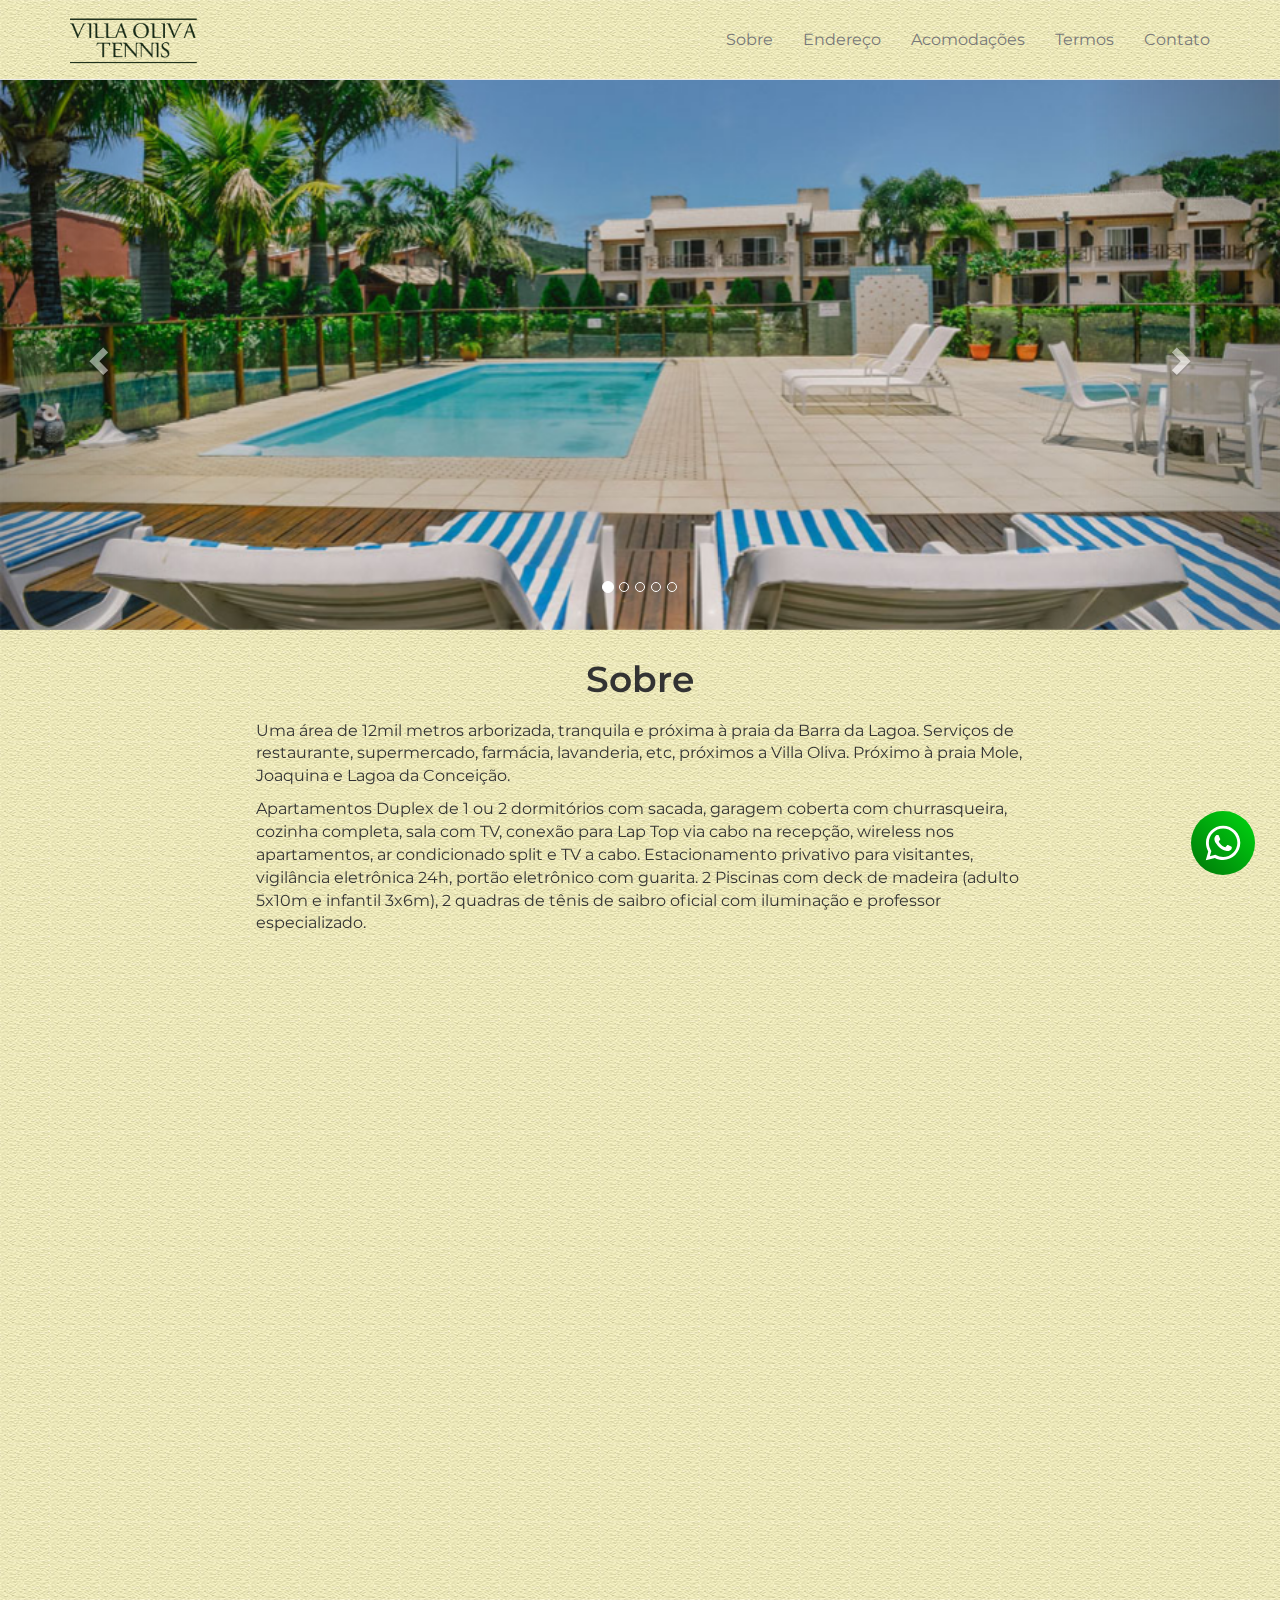
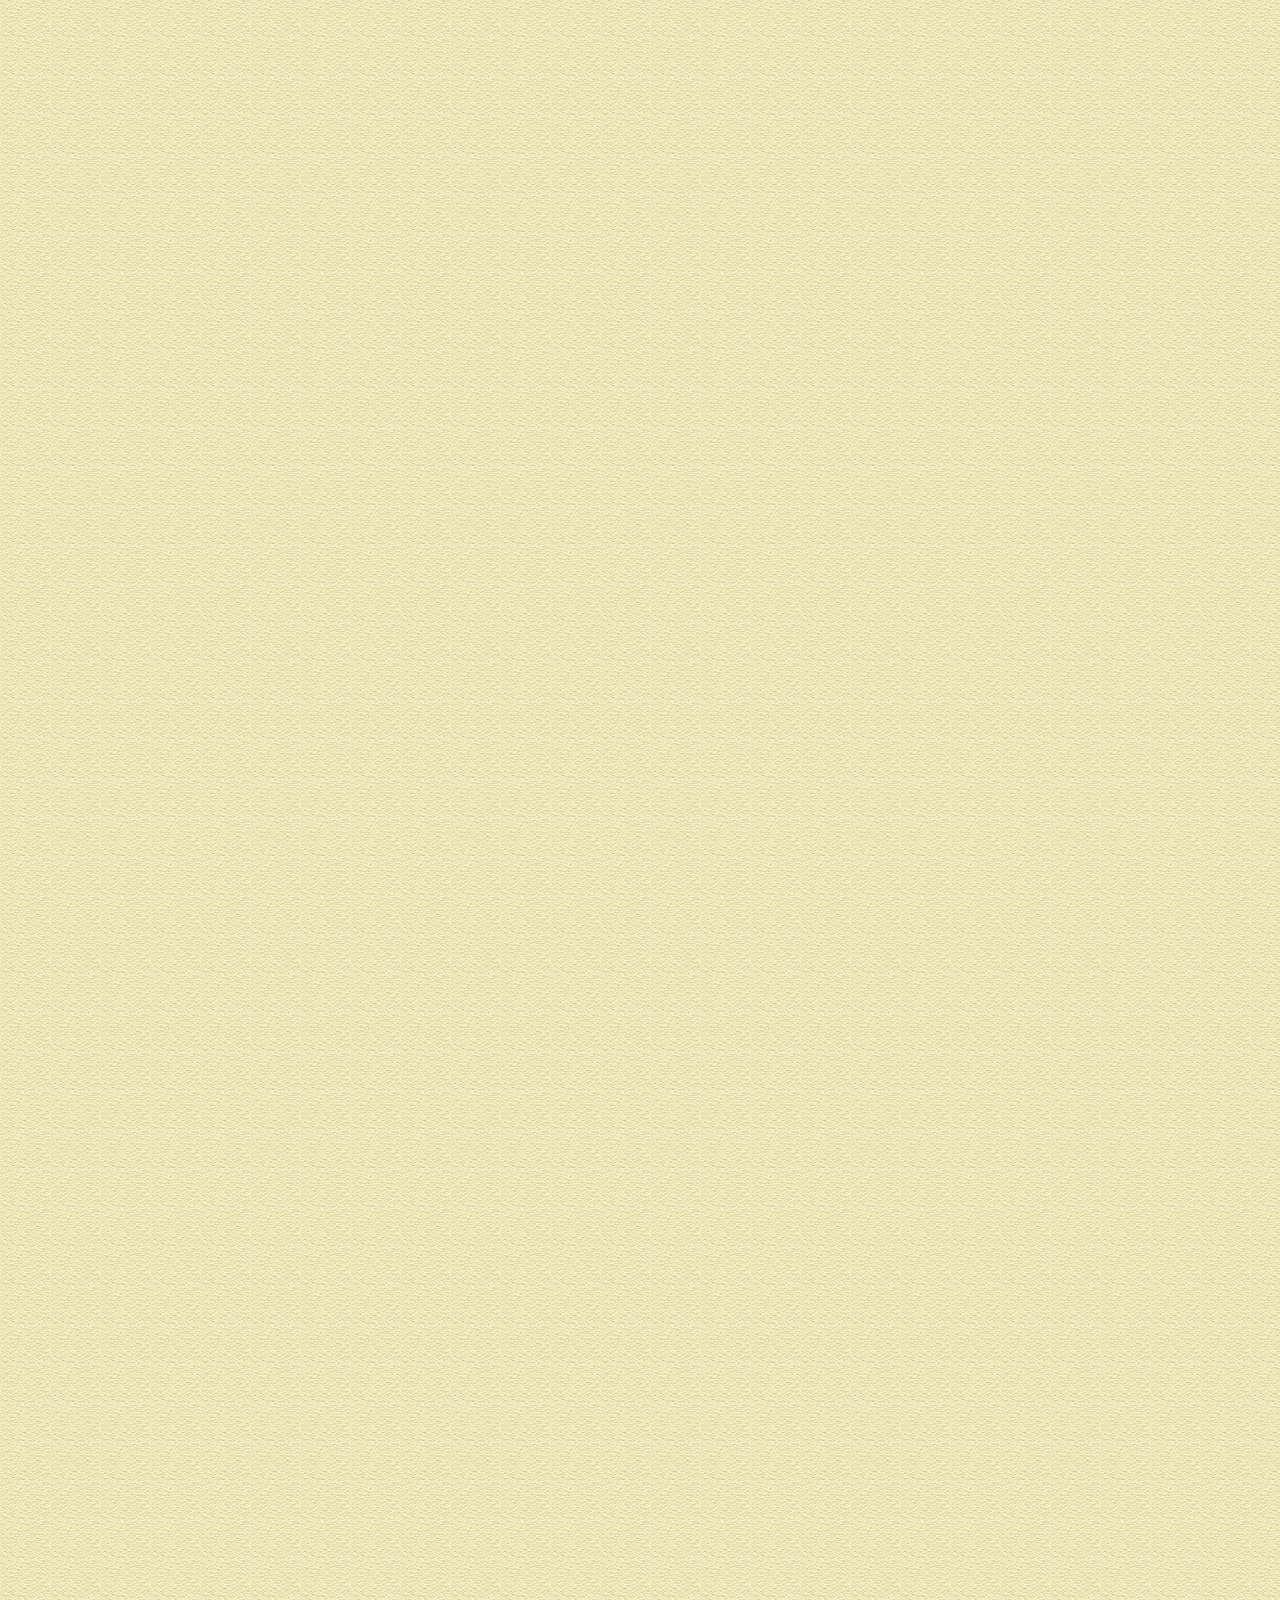
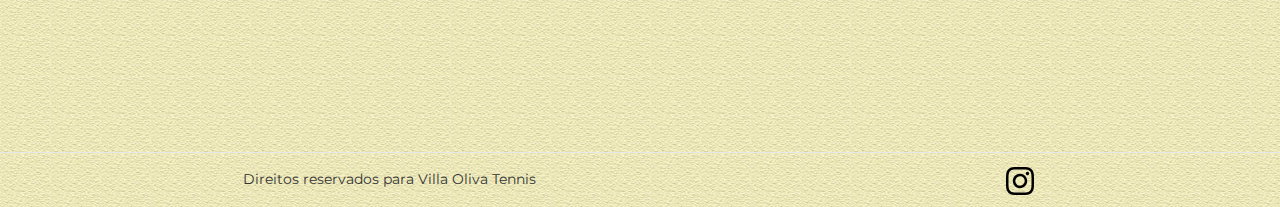
==== index.html @ 0f076c39 "primeiro commit" ====
<html>
    <head>
        <meta charset="UTF-8">
        <meta name="viewport" content="width=device-width, initial-scale=1">
        <link rel="stylesheet" href="resources/lib/bootstrap-3.3.7-dist/css/bootstrap.min.css">
        <link rel="stylesheet" href="resources/css/style.css">
        <link rel="stylesheet" href="resources/lib/material-icons/icon.css">
        <link rel="stylesheet" href="resources/lib/aos-master/dist/aos.css">
        <script src="resources/js/jquery-3.2.1.slim.min.js"></script>
        <script src="resources/lib/bootstrap-3.3.7-dist/js/bootstrap.min.js"></script>
        <link href="resources/font/montserrat-font/montserrat-normal.css" rel="stylesheet">
        <link href="resources/font/montserrat-font/montserrat-600.css" rel="stylesheet">
        <title>Villa Oliva Tennis | Home</title>
    </head>
    <body>
        <nav class="navbar navbar-default navbar-fixed-top">
            <div class="container">
                <a href="#" class="navbar-brand">
                    <img src="resources/images/villalogo.png" style="width: 128px;">
                </a>
                <div class="navbar-header">
                    <button type="button" class="navbar-toggle" data-toggle="collapse" data-target="#links-menu">
                        <i class="material-icons">menu</i>
                    </button>
                </div>
                <nav id="links-menu" class="collapse navbar-collapse">
                    <ul class="nav navbar-nav navbar-right">
                        <li><a href="#sobre">Sobre</a></li>
                        <li><a href="#endereco">Endereço</a></li>
                        <li><a href="#acomodacoes">Acomodações</a></li>
                        <li><a href="#termos">Termos</a></li>
                        <li><a href="#contato">Contato</a></li>
                    </ul>
                </nav>
            </div>
        </nav>
		<script src="resources/js/closeonclick.js"></script>
        <div class="overlay">
          <a href="https://wa.me/554899823916?text=Oi%20tudo%20bem?%20Eu%20vim%20do%20site,%20e,%20queria%20saber%20mais%20sobre%20o%20resort!" target="_blank"><img src="resources/images/whatsapp_icon.svg"></a>
        </div>
        <div id="carousel-example-generic" class="carousel slide" data-ride="carousel" style="display: flex; justify-content: center;">
            <ol class="carousel-indicators">
              <li data-target="#carousel-example-generic" data-slide-to="0" class="active"></li>
              <li data-target="#carousel-example-generic" data-slide-to="1"></li>
              <li data-target="#carousel-example-generic" data-slide-to="2"></li>
              <li data-target="#carousel-example-generic" data-slide-to="3"></li>
              <li data-target="#carousel-example-generic" data-slide-to="4"></li>
            </ol>
            <div class="carousel-inner" role="listbox">
              <div class="item active">
                <img class="carousel-content-fit" src="resources/images/index1.jpg" alt="Primeira imagem">
              </div>
              <div class="item">
                <img class="carousel-content-fit" src="resources/images/index2.jpg" alt="Segunda imagem">
              </div>
              <div class="item">
                <img class="carousel-content-fit" src="resources/images/index3.jpg" alt="Terceira imagem">
              </div>
              <div class="item">
                <img class="carousel-content-fit" src="resources/images/index4.jpg" alt="Quarta imagem">
              </div>
              <div class="item">
                <img class="carousel-content-fit" src="resources/images/index5.jpg" alt="Quinta imagem">
              </div>
            </div>
            <a class="left carousel-control" href="#carousel-example-generic" role="button" data-slide="prev">
              <span class="glyphicon glyphicon-chevron-left" aria-hidden="true"></span>
              <span class="sr-only">Previous</span>
            </a>
            <a class="right carousel-control" href="#carousel-example-generic" role="button" data-slide="next">
              <span class="glyphicon glyphicon-chevron-right" aria-hidden="true"></span>
              <span class="sr-only">Next</span>
            </a>
          </div>
          <div data-aos="fade-down" style="margin-top: 3rem;">
            <section id="sobre">
              <span class="h1 bold center">Sobre</span>
              <div class="blankspace2"></div>
              <p class="p">Uma área de 12mil metros arborizada, tranquila e próxima à praia da Barra da Lagoa.
                Serviços de restaurante, supermercado, farmácia, lavanderia, etc, próximos a Villa Oliva.
                Próximo à praia Mole, Joaquina e Lagoa da Conceição.</p>
              <p class="p">Apartamentos Duplex de 1 ou 2 dormitórios com sacada, garagem coberta com churrasqueira, cozinha completa, sala com TV, conexão para Lap Top via cabo na recepção, wireless nos apartamentos, ar condicionado split e TV a cabo. Estacionamento privativo para visitantes, vigilância eletrônica 24h, portão eletrônico com guarita. 2 Piscinas com deck de madeira (adulto 5x10m e infantil 3x6m), 2 quadras de tênis de saibro oficial com iluminação e professor especializado.</p>
            </section>
          </div>
          <div class="divider"></div>
          <div data-aos="fade-down" id="endereco">
            <section>
              <span class="h1 bold center" style="margin-bottom: 3rem;">Endereço</span>
            </section>
            <div class="center">
              <section class="localizacao">
                <iframe src="https://www.google.com/maps/embed?pb=!1m14!1m8!1m3!1d14145.468674125254!2d-48.43052617275139!3d-27.58214409488047!3m2!1i1024!2i768!4f13.1!3m3!1m2!1s0x0%3A0xeab816c123b5574f!2sVilla%20Oliva%20Tennis!5e0!3m2!1spt-BR!2sus!4v1607187361607!5m2!1spt-BR!2sus" frameborder="0" style="border:0;" allowfullscreen="" aria-hidden="false" tabindex="0"></iframe>
              </section>
              <div class="blankspace"></div>
              <section class="localizacao2">
                <p class="p2 center2">Rod. João Gualberto Soares, 17184 - Barra da Lagoa, Florianópolis - SC, 88061-500</p>
              </section>
            </div>
          </div>
          <div class="divider"></div>
          <div data-aos="fade-down" id="acomodacoes">
            <span class="h1 bold center">Acomodações</span>
              <div class="acomodacoes">
                <a href="acomodacoes/standart-1/">
                  <table class="table">
                    <tbody>
                      <tr>
                        <td><img width="250px" src="resources/images/standart1-1.jpg"></td>
                      </tr>
                      <tr>
                        <td><span class="h4 center">Standart 1</td>
                      </tr>
                    </tbody>
                  </table>
                </a>
                <a href="acomodacoes/standart-2/">
                  <table class="table">
                    <tbody>
                      <tr>
                        <td><img width="250px" src="resources/images/standart2-1.jpg"></td>
                      </tr>
                      <tr>
                        <td><span class="h4 center">Standart 2</td>
                      </tr>
                    </tbody>
                  </table>
                </a>
              <div class="acomodacoes">
                <a href="acomodacoes/standart-premium/">
                 <table class="table">
                    <tbody>
                      <tr>
                        <td><img width="250px" src="resources/images/standartpremium-1.jpg"></td>
                      </tr>
                      <tr>
                        <td><span class="h4 center">Standart Premium</td>
                      </tr>
                    </tbody>
                  </table>
                </a>
                <a href="acomodacoes/luxo/">
                  <table class="table">
                    <tbody>
                      <tr>
                        <td><img width="250px" src="resources/images/luxo-1.jpg"></td>
                      </tr>
                      <tr>
                        <td><span class="h4 center">Apartamento Luxo</td>
                      </tr>
                    </tbody>
                  </table>
                </a>
              </div>
              </div>
          </div>
          <div class="divider"></div>
          <div data-aos="fade-down" id="termos">
            <span class="h1 bold center">Termos</span>
          </div>
          <div class="blankspace2"></div>
          <span data-aos="fade-down" class="h4 bold subtitle">Regras e Informações:</span>
          <ul data-aos="fade-down" class="ul">
            <li>Não é permitido animais de estimação.</li>
            <li>Não oferecemos refeições.</li>
            <li>Todas as tomadas do estabelecimento são de 220V.</li>
            <li>Será cobrado uma taxa de R$120 para utilizar o serviço de camareira, caso seja solicitado.</li>
            <li>Reserva sinal de 50% saldo na ocupação.</li>
            <li>Check-in a partir das 16:00hs e check-out até as 11:00hs.</li>
            <li>Para crianças de até 7 anos concedemos meia tarifa de pessoa extra.</li>
            <li>Crianças acima de 7 anos pagam tarifa integral.</li>
            <li>Late check out será cobrado R$20,00 por hora extra até 17:00hs, após esse horário será cobrada uma diária a mais, mediante solicitação para análise.</li>
          </ul>
          <div class="blankspace2"></div>
          <span data-aos="fade-down" class="h4 bold subtitle">Política de Cancelamento:</span>
            <p data-aos="fade-down" class="ul">Conforme solicitação de depósito de 50% das diárias para confirmação de reserva, é feito o cálculo de devolução baseado neste valor. Em caso de cancelamento, o valor depositado na confirmação da reserva não será devolvido em dinheiro, mas sim em crédito para hospedagem.</p>
          <div class="blankspace2"></div>
          <span data-aos="fade-down" class="h4 bold subtitle">Cancelamento de média e baixa temporada (março à novembro, exceto feriados):</span>
            <p data-aos="fade-down" class="ul">Até 05 (cinco) dias prévios da data de hospedagem, o hóspede terá o crédito (hospedagem) no valor integral antecipado, desde que escolha uma nova data no ato do cancelamento. Menos de 05 (cinco) dias prévios da data de hospedagem, o cliente terá direito a 50% do crédito (hospedagem), menos de 02 (dois) dias prévios o cliente não terá direito a crédito de hospedagem. Todos crédito pendente deverá ser utilizado em até 6 meses (180 dias) contados da data do cancelamento.</p>
          <div class="blankspace2"></div>
          <span data-aos="fade-down" class="h4 bold subtitle">Cancelamento de pacotes de Réveillon e Carnaval:</span>
            <p data-aos="fade-down" class="ul">Até 25 (vinte e cinco) dias prévios da data de hospedagem, o hóspede terá o crédito (hospedagem) no valor integral antecipado, desde que escolha uma nova data no ato do cancelamento. Menos de 25 (vinte e cinco) dias até 15 (quinze) dias prévios da data de hospedagem, o cliente terá direito a 50% do crédito (hospedagem), menos de 15 (quinze) dias prévios o cliente não terá direito a crédito de hospedagem. Todos crédito pendente deverá ser utilizado em até 6 meses (180 dias) contados da data do cancelamento.</p>
          <div class="blankspace2"></div>
          <span data-aos="fade-down" class="h4 bold subtitle">Desistência na pousada:</span>
            <p data-aos="fade-down" class="ul">Havendo desistência parcial dos dias contratados e estando o cliente dentro da pousada, não será devolvida qualquer diferença do valor previamente pago, seja em dinheiro ou crédito para hospedagem. Se houver saldo pendente do pacote contratado, o cliente deverá quitá-lo na pousada, independente da data de sua saída.</p>
          <div class="blankspace2"></div>
          <span data-aos="fade-down" class="h4 bold subtitle">No-Show:</span>
            <p data-aos="fade-down" class="ul">O não comparecimento do hóspede sem aviso prévio implicará no cancelamento da reserva, a unidade será liberada, não havendo qualquer tipo de devolução.</p> 
          <div class="divider"></div>
          <div data-aos="fade-down" id="contato">
            <section>
              <span class="h1 bold center" style="margin-bottom: 3rem;">Contato</span>
            </section>
            <section class="center">
              <div class="contato">
                <div class="center blankspace">
                  <input name="link" class="form-control input-lg" type="text" placeholder="Seu email:">
                </div>
                <div class="center blankspace">
                  <input name="link" class="form-control input-lg" type="text" placeholder="Seu nome:">
                </div>
                <div class="center blankspace">
                  <textarea class="form-control input-lg" rows="4" placeholder="Mensagem:"></textarea>
                </div>
                <div class="margin-bottom"></div>
                <div class="center blankspace">
                  <button class="btn btn-success btn-lg">Enviar</button>
                </div>
                <div class="margin-bottom"></div>
                <div class="center blankspace">
                  <div>
                    <span class="subtitle">Contato:&nbsp;
                  </div>
                  <div>
                    <a class="subtitle" href="mailto:contatos@villaolivatennis.com">contatos@villaolivatennis.com</a></span>
                  </div>
                </div>
                <div class="margin-bottom"></div>
                <div class="center blankspace">
                  <div>
                    <span class="subtitle">Reservas:&nbsp;
                  </div>
                  <div>
                    <a class="subtitle" href="mailto:reservas@villaolivatennis.com">reservas@villaolivatennis.com</a></span>
                    <div class="blankspace2"></div>
                </div>
              </div>
            </section>
          </div>
          <script src="resources/lib/aos-master/dist/aos.js"></script>
          <script type="text/javascript">
            AOS.init();
          </script>
          <div class="footer margin-footer">
			      <div>
				      <span class="h5">Direitos reservados para Villa Oliva Tennis</span>
		      	</div>
			      <div class="socialmedia">
				      <a href="https://www.instagram.com/villaolivatennis/" target="_blank"><img src="resources/images/instagram.svg" height="32px"></a>
			      </div>
		      </div>
    </body>
</html>
---- resources/css/style.css ----
html {
  scroll-behavior: smooth;
}
body{
    background-image: url(../../resources/images/back.jpg);
    font-family: Montserrat;
	padding-top: 80px;
}
iframe{
    width: 350px;
    height: 350px;
}
.navbar{
    background-image: url(../../resources/images/back.jpg);
}
.divider{
    margin-top: 3rem;
    margin-bottom: 3rem;
}
.margin-bottom{
    margin-bottom: 1rem;
}
.margin-top{
    margin-top: 1rem;
}
.blankspace{
    margin: 1rem;
}
.blankspace2{
    margin: 2rem;
}
.p{
    text-align: left;
    font-size: medium;
    margin-left: 20%;
    margin-right: 20%;
}
.p2{
    text-align: center;
    font-size: medium;
}
.ul{
    text-align: left;
    font-size: medium;
    margin-left: 20%;
    margin-right: 20%;
}
.subtitle{
    display: flex;
    justify-content: center;
    text-align: center;
    font-size: medium;
    margin-left: 20%;
    margin-right: 20%;
}
.bold{
    font-weight: 600;
}
.carousel-content-fit{
    width: 100%;
    height: 550px; 
    object-fit: cover; 
    object-position: center;
}
.carousel-content-fit2{
    width: 430px;
    height: 510px; 
    object-fit: cover; 
    object-position: center;
    
}
.center{
    display: flex;
    justify-content: center;
}
.center2{
    position: relative;
    top: 40%;
}
.localizacao{
    width: 350px;
    height: 350px;
}
.localizacao2{
    width: 350px;
    height: 350px;
}
.acomodacoes{
    display: flex;
	justify-content: center;
	flex-wrap: wrap;
}
.table{
    margin: 10px;
	background-color: #fafafa;
	box-shadow: 0px 0px 10px rgba(0, 0, 0, 0.1);
    width: auto;
    transition: 300ms;
}
.table:hover{
	box-shadow: 0px 0px 10px rgba(0, 0, 0, 0.3);
    cursor: pointer;
    transition: 300ms;
}
.contato{
    width: 50%;
}
.footer{
	display: flex;
    justify-content: space-around;
    border-top: 1px solid #E7E7E7;
	align-items: center;
	padding: 1rem;
}
.footer a{
	color: black;
	font-size: 24px;
	padding: 0.30rem;
}
.overlay{
    z-index: 2;
    position: fixed; 
    bottom: 25px; 
    right: 25px;
}
.overlay img{
    height: 64px;
}
.margin-footer{
    margin-bottom: 0px;
}
@media only screen and (max-width: 991px){
    .carousel-content-fit{
        width: 100%;
        height: 480px; 
        object-fit: cover; 
        object-position: center;
    }
    .p{
        text-align: left;
        font-size: medium;
        margin-left: 15%;
        margin-right: 15%;
    }
    .p2{
        text-align: center;
        font-size: medium;
    }
    .ul{
        text-align: left;
        font-size: medium;
        margin-left: 15%;
        margin-right: 15%;
    }
    .subtitle{
        display: flex;
        justify-content: center;
        text-align: center;
        font-size: medium;
        margin-left: 15%;
        margin-right: 15%;
    }
    .contato{
        width: 60%;
    }
}
@media only screen and (max-width: 767px){
    .carousel-content-fit{
        width: 100%;
        height: 400px; 
        object-fit: cover; 
        object-position: center;
    }
    .p{
        text-align: left;
        font-size: medium;
        margin-left: 10%;
        margin-right: 10%;
    }
    .p2{
        text-align: center;
        font-size: medium;
    }
    .ul{
        text-align: left;
        font-size: medium;
        margin-left: 10%;
        margin-right: 10%;
    }
    .subtitle{
        display: flex;
        justify-content: center;
        text-align: center;
        font-size: medium;
        margin-left: 10%;
        margin-right: 10%;
    }
    .center{
        display: flex;
        justify-content: center;
        flex-wrap: wrap;
    }
    .contato{
        width: 70%;
    }
    .margin-footer{
        margin-bottom: 100px;
    }
    .carousel-content-fit2{
        width: 430px;
        height: 470px; 
        object-fit: cover; 
        object-position: center;
        
    }
}
@media only screen and (max-width: 736px){
    .center2{
        position: relative;
        top: 16px;
    }
    .localizacao2{
        width: 350px;
        height: auto;
    }
}
@media only screen and (max-width: 716px){
    .center2{
        position: relative;
        top: 16px;
    }
    .localizacao2{
        width: 350px;
        height: auto;
    }
    .blankspace{
        margin: 0;
    }
    .contato{
        width: 75%;
    }
}
@media only screen and (max-width: 414px){
    .ul{
        text-align: left;
        font-size: medium;
        margin-left: 5%;
        margin-right: 5%;
    }
    .contato{
        width: 80%;
    }
    .carousel-content-fit2{
        width: 430px;
        height: 500px; 
        object-fit: cover; 
        object-position: center;
        
    }
}
@media only screen and (max-width: 420px){
    .carousel-content-fit2{
        width: 390px;
        height: 360px; 
        object-fit: cover; 
        object-position: center;
        
    }
}
@media only screen and (max-width: 290px){
    iframe{
        width: 290px;
        height: 290px;
    }
    .localizacao{
        width: 290px;
        height: auto;
    }
}
---- resources/lib/material-icons/icon.css ----
/* fallback */
@font-face {
  font-family: 'Material Icons';
  font-style: normal;
  font-weight: 400;
  src: url(material-icons.woff2) format('woff2');
}

.material-icons {
  font-family: 'Material Icons';
  font-weight: normal;
  font-style: normal;
  font-size: 24px;
  line-height: 1;
  letter-spacing: normal;
  text-transform: none;
  display: inline-block;
  white-space: nowrap;
  word-wrap: normal;
  direction: ltr;
  -webkit-font-feature-settings: 'liga';
  -webkit-font-smoothing: antialiased;
}
---- resources/font/montserrat-font/montserrat-normal.css ----
/* cyrillic-ext */
@font-face {
  font-family: 'Montserrat';
  font-style: normal;
  font-weight: 400;
  src: url(JTUSjIg1_i6t8kCHKm459WRhyyTh89ZNpQ.woff2) format('woff2');
  unicode-range: U+0460-052F, U+1C80-1C88, U+20B4, U+2DE0-2DFF, U+A640-A69F, U+FE2E-FE2F;
}
/* cyrillic */
@font-face {
  font-family: 'Montserrat';
  font-style: normal;
  font-weight: 400;
  src: url(JTUSjIg1_i6t8kCHKm459W1hyyTh89ZNpQ.woff2) format('woff2');
  unicode-range: U+0400-045F, U+0490-0491, U+04B0-04B1, U+2116;
}
/* vietnamese */
@font-face {
  font-family: 'Montserrat';
  font-style: normal;
  font-weight: 400;
  src: url(JTUSjIg1_i6t8kCHKm459WZhyyTh89ZNpQ.woff2) format('woff2');
  unicode-range: U+0102-0103, U+0110-0111, U+0128-0129, U+0168-0169, U+01A0-01A1, U+01AF-01B0, U+1EA0-1EF9, U+20AB;
}
/* latin-ext */
@font-face {
  font-family: 'Montserrat';
  font-style: normal;
  font-weight: 400;
  src: url(JTUSjIg1_i6t8kCHKm459WdhyyTh89ZNpQ.woff2) format('woff2');
  unicode-range: U+0100-024F, U+0259, U+1E00-1EFF, U+2020, U+20A0-20AB, U+20AD-20CF, U+2113, U+2C60-2C7F, U+A720-A7FF;
}
/* latin */
@font-face {
  font-family: 'Montserrat';
  font-style: normal;
  font-weight: 400;
  src: url(JTUSjIg1_i6t8kCHKm459WlhyyTh89Y.woff2) format('woff2');
  unicode-range: U+0000-00FF, U+0131, U+0152-0153, U+02BB-02BC, U+02C6, U+02DA, U+02DC, U+2000-206F, U+2074, U+20AC, U+2122, U+2191, U+2193, U+2212, U+2215, U+FEFF, U+FFFD;
}
---- resources/font/montserrat-font/montserrat-600.css ----
/* cyrillic-ext */
@font-face {
  font-family: 'Montserrat';
  font-style: normal;
  font-weight: 600;
  font-display: swap;
  src: url(JTURjIg1_i6t8kCHKm45_bZF3gTD_vx3rCubqg.woff2) format('woff2');
  unicode-range: U+0460-052F, U+1C80-1C88, U+20B4, U+2DE0-2DFF, U+A640-A69F, U+FE2E-FE2F;
}
/* cyrillic */
@font-face {
  font-family: 'Montserrat';
  font-style: normal;
  font-weight: 600;
  font-display: swap;
  src: url(JTURjIg1_i6t8kCHKm45_bZF3g3D_vx3rCubqg.woff2) format('woff2');
  unicode-range: U+0400-045F, U+0490-0491, U+04B0-04B1, U+2116;
}
/* vietnamese */
@font-face {
  font-family: 'Montserrat';
  font-style: normal;
  font-weight: 600;
  font-display: swap;
  src: url(JTURjIg1_i6t8kCHKm45_bZF3gbD_vx3rCubqg.woff2) format('woff2');
  unicode-range: U+0102-0103, U+0110-0111, U+0128-0129, U+0168-0169, U+01A0-01A1, U+01AF-01B0, U+1EA0-1EF9, U+20AB;
}
/* latin-ext */
@font-face {
  font-family: 'Montserrat';
  font-style: normal;
  font-weight: 600;
  font-display: swap;
  src: url(JTURjIg1_i6t8kCHKm45_bZF3gfD_vx3rCubqg.woff2) format('woff2');
  unicode-range: U+0100-024F, U+0259, U+1E00-1EFF, U+2020, U+20A0-20AB, U+20AD-20CF, U+2113, U+2C60-2C7F, U+A720-A7FF;
}
/* latin */
@font-face {
  font-family: 'Montserrat';
  font-style: normal;
  font-weight: 600;
  font-display: swap;
  src: url(JTURjIg1_i6t8kCHKm45_bZF3gnD_vx3rCs.woff2) format('woff2');
  unicode-range: U+0000-00FF, U+0131, U+0152-0153, U+02BB-02BC, U+02C6, U+02DA, U+02DC, U+2000-206F, U+2074, U+20AC, U+2122, U+2191, U+2193, U+2212, U+2215, U+FEFF, U+FFFD;
}
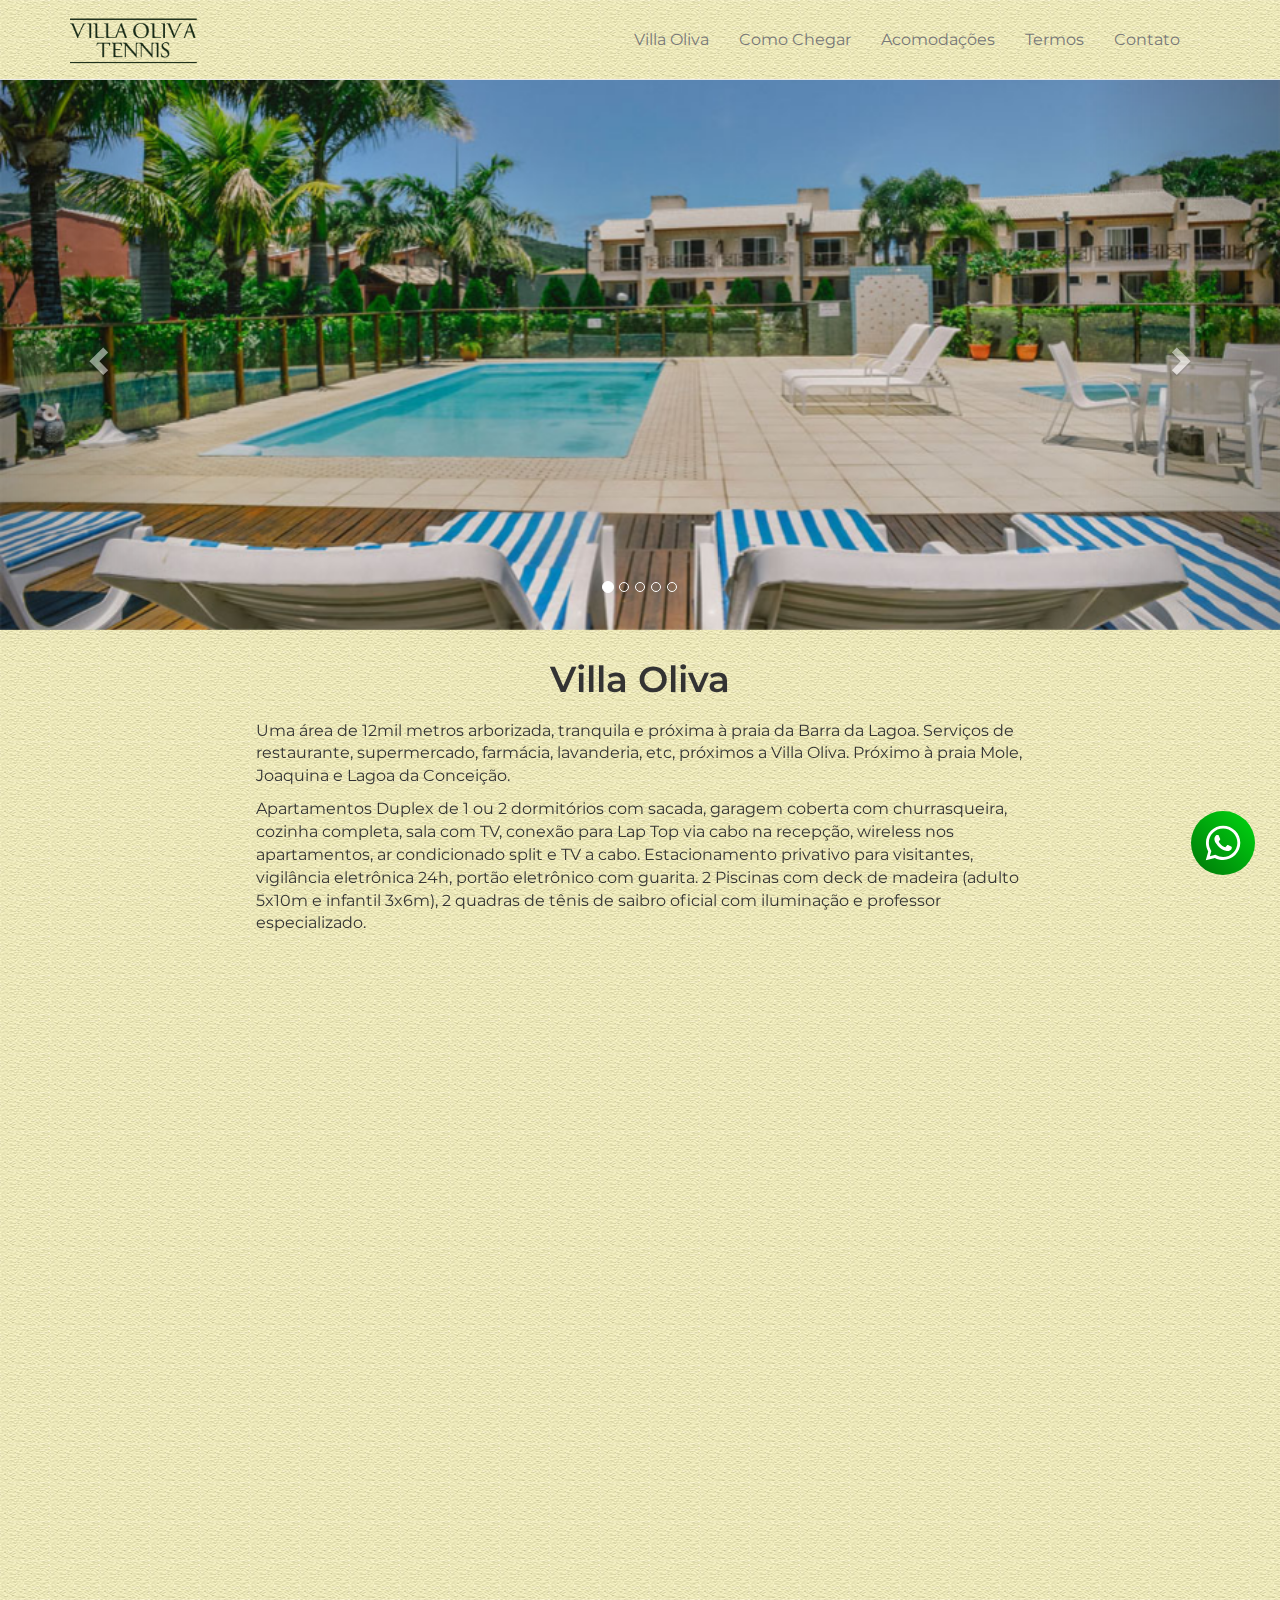
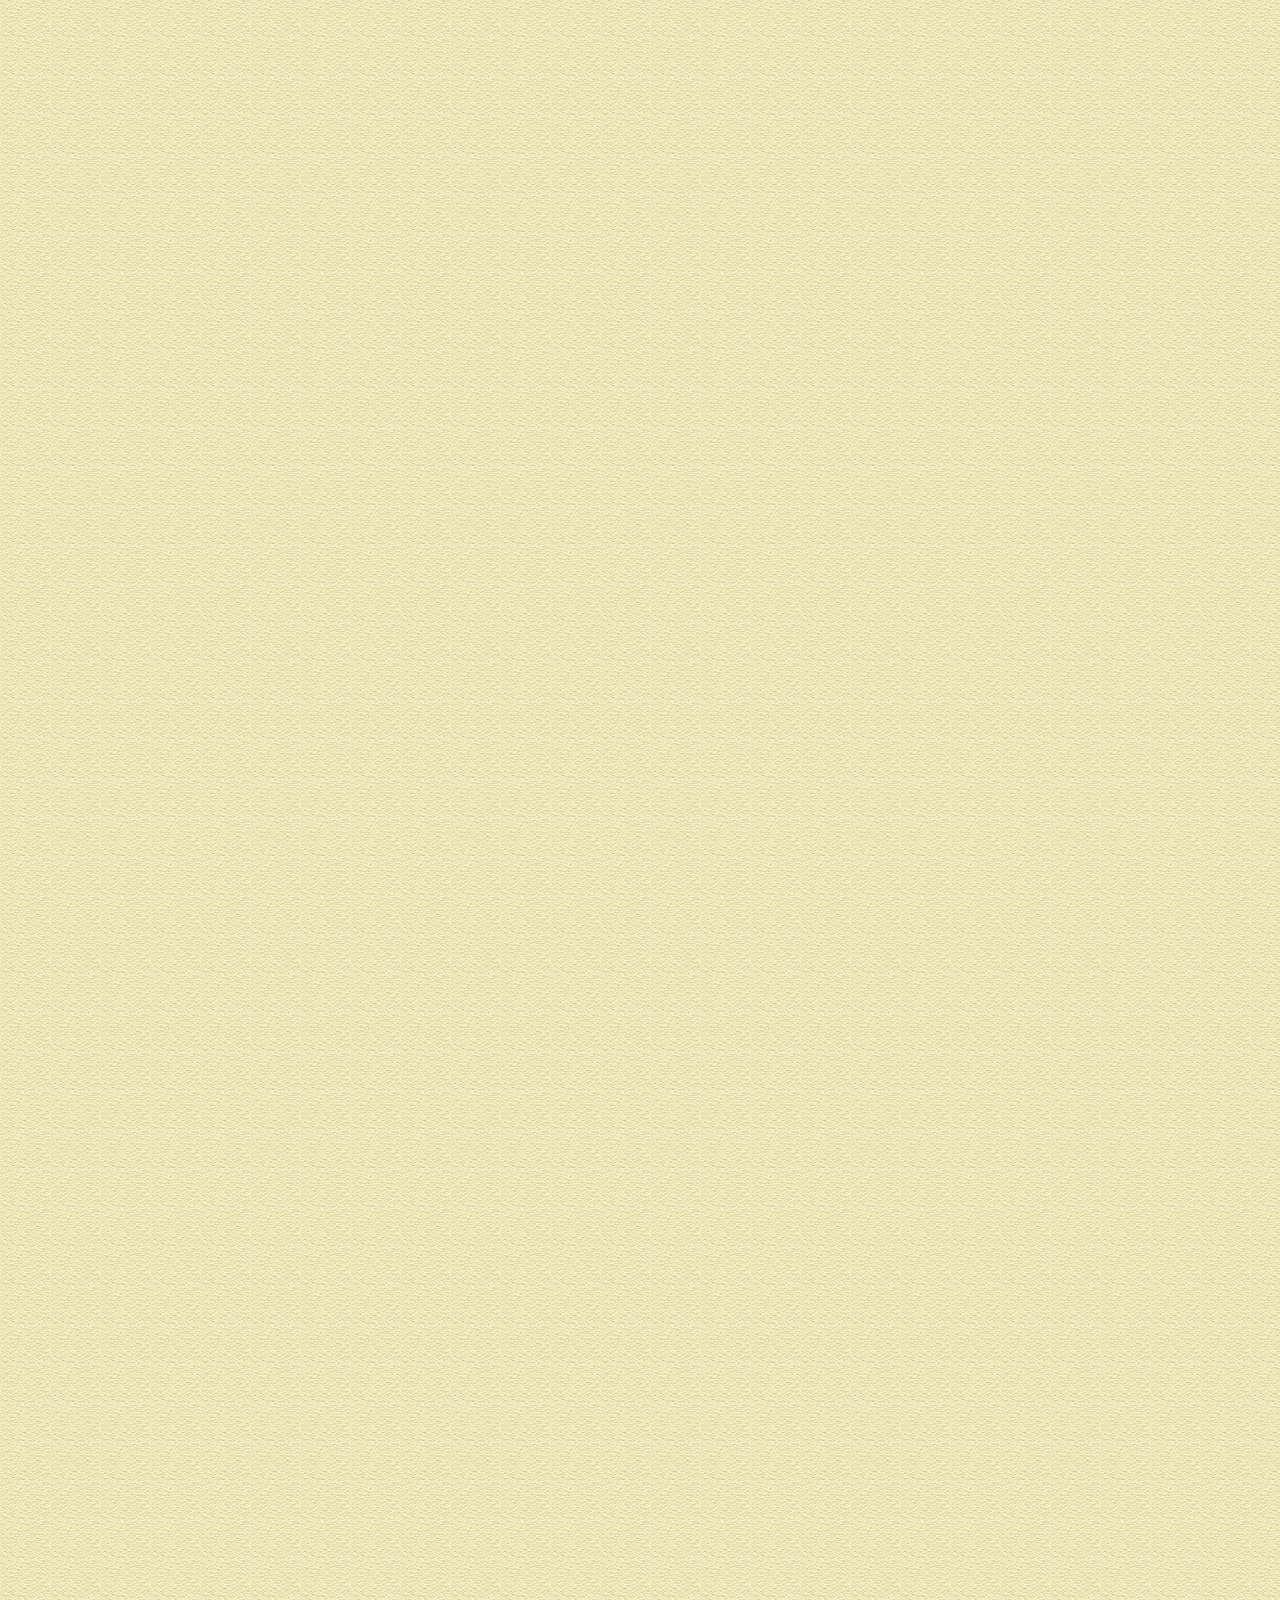
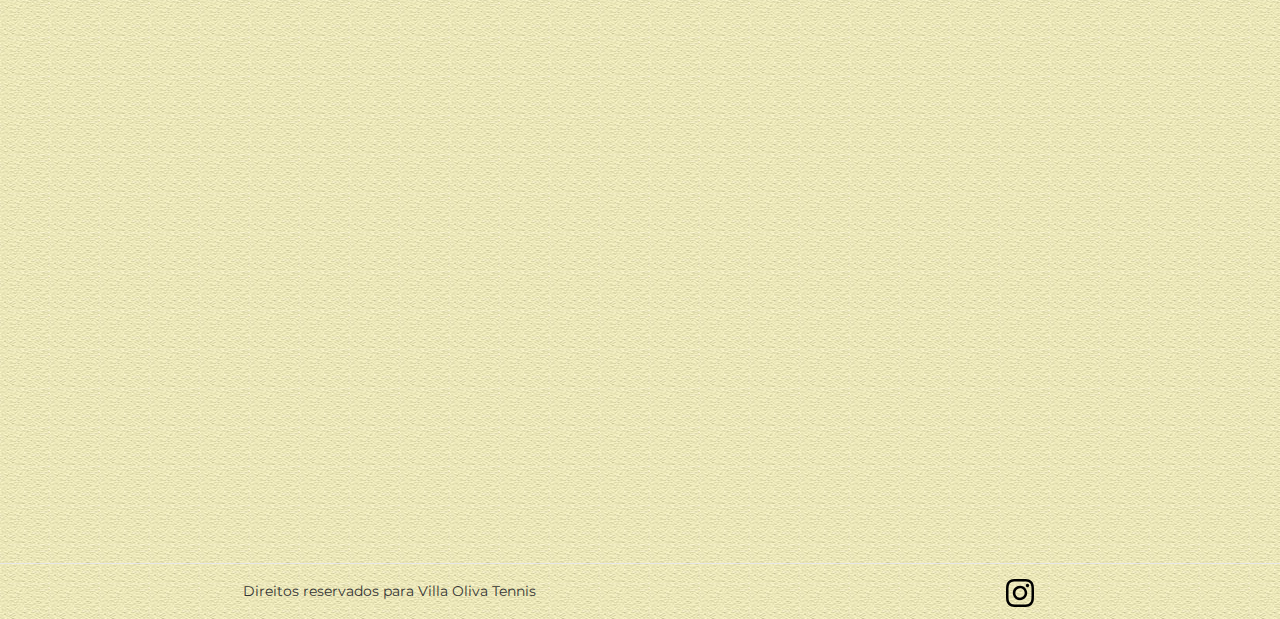
==== commit 70b7affe: "Mudanças no header" ====
--- a/index.html
+++ b/index.html
@@ -25,11 +25,12 @@
                 </div>
                 <nav id="links-menu" class="collapse navbar-collapse">
                     <ul class="nav navbar-nav navbar-right">
-                        <li><a href="#sobre">Sobre</a></li>
-                        <li><a href="#endereco">Endereço</a></li>
+                        <li><a href="#sobre">Villa Oliva</a></li>
+                        <li><a href="#endereco">Como Chegar</a></li>
                         <li><a href="#acomodacoes">Acomodações</a></li>
                         <li><a href="#termos">Termos</a></li>
                         <li><a href="#contato">Contato</a></li>
+                        <li><a href="galeria/"></a></li>
                     </ul>
                 </nav>
             </div>
@@ -74,7 +75,7 @@
           </div>
           <div data-aos="fade-down" style="margin-top: 3rem;">
             <section id="sobre">
-              <span class="h1 bold center">Sobre</span>
+              <span class="h1 bold center">Villa Oliva</span>
               <div class="blankspace2"></div>
               <p class="p">Uma área de 12mil metros arborizada, tranquila e próxima à praia da Barra da Lagoa.
                 Serviços de restaurante, supermercado, farmácia, lavanderia, etc, próximos a Villa Oliva.
@@ -85,16 +86,21 @@
           <div class="divider"></div>
           <div data-aos="fade-down" id="endereco">
             <section>
-              <span class="h1 bold center" style="margin-bottom: 3rem;">Endereço</span>
+              <span class="h1 bold center" style="margin-bottom: 3rem;">Como Chegar</span>
             </section>
             <div class="center">
               <section class="localizacao">
                 <iframe src="https://www.google.com/maps/embed?pb=!1m14!1m8!1m3!1d14145.468674125254!2d-48.43052617275139!3d-27.58214409488047!3m2!1i1024!2i768!4f13.1!3m3!1m2!1s0x0%3A0xeab816c123b5574f!2sVilla%20Oliva%20Tennis!5e0!3m2!1spt-BR!2sus!4v1607187361607!5m2!1spt-BR!2sus" frameborder="0" style="border:0;" allowfullscreen="" aria-hidden="false" tabindex="0"></iframe>
               </section>
-              <div class="blankspace"></div>
-              <section class="localizacao2">
-                <p class="p2 center2">Rod. João Gualberto Soares, 17184 - Barra da Lagoa, Florianópolis - SC, 88061-500</p>
-              </section>
+            </div>
+            <div class="center" style="margin-top: 2rem;">
+              <p class="p2 center2">Rod. João Gualberto Soares, 17184 - Barra da Lagoa, Florianópolis - SC, 88061-500</p>
+            </div>
+            <div class="center" style="margin-top: 2rem;">
+              <p class="p">Ao atravessar a Ponte Pedro Ivo Campos e chegar à Ilha de Santa Catarina, vire à direita e dirija-se à Beira-Mar Norte.
+                Siga em frente e logo após o Supermercado Angeloni, tome a Saída II, passando por cima do Elevado Vilson Kleinubing, o qual dá acesso à SC 401. Na rodovia, siga por 800 metros, vire à direita pegando a SC 404. Você passará pelo bairro Itacorubi e depois vai subir o Morro da Lagoa.
+                Após descer o Morro, seguindo em frente, você chegará ao Centrinho da Lagoa da Conceição. Vire à esquerda, passando por uma pequena ponte, e siga em direção à Avenida das Rendeiras. No final vire à direita e, logo em seguida, à esquerda novamente, pegando a SC 406. Você passará pela Praia Mole e subirá o Morro da Barra.(Fonte Guia Floripa).
+                Descendo o Morro, você passará por cima do Canal da Barra. Siga em frente e, na primeira bifurcação, vire à esquerda em direção ao Rio Vermelho.</p>
             </div>
           </div>
           <div class="divider"></div>
--- a/resources/css/style.css
+++ b/resources/css/style.css
@@ -7,8 +7,8 @@
 	padding-top: 80px;
 }
 iframe{
-    width: 350px;
-    height: 350px;
+    width: 450px;
+    height: 450px;
 }
 .navbar{
     background-image: url(../../resources/images/back.jpg);
@@ -78,12 +78,8 @@
     top: 40%;
 }
 .localizacao{
-    width: 350px;
-    height: 350px;
-}
-.localizacao2{
-    width: 350px;
-    height: 350px;
+    width: 450px;
+    height: 450px;
 }
 .acomodacoes{
     display: flex;
@@ -219,20 +215,12 @@
         position: relative;
         top: 16px;
     }
-    .localizacao2{
-        width: 350px;
-        height: auto;
-    }
 }
 @media only screen and (max-width: 716px){
     .center2{
         position: relative;
         top: 16px;
     }
-    .localizacao2{
-        width: 350px;
-        height: auto;
-    }
     .blankspace{
         margin: 0;
     }
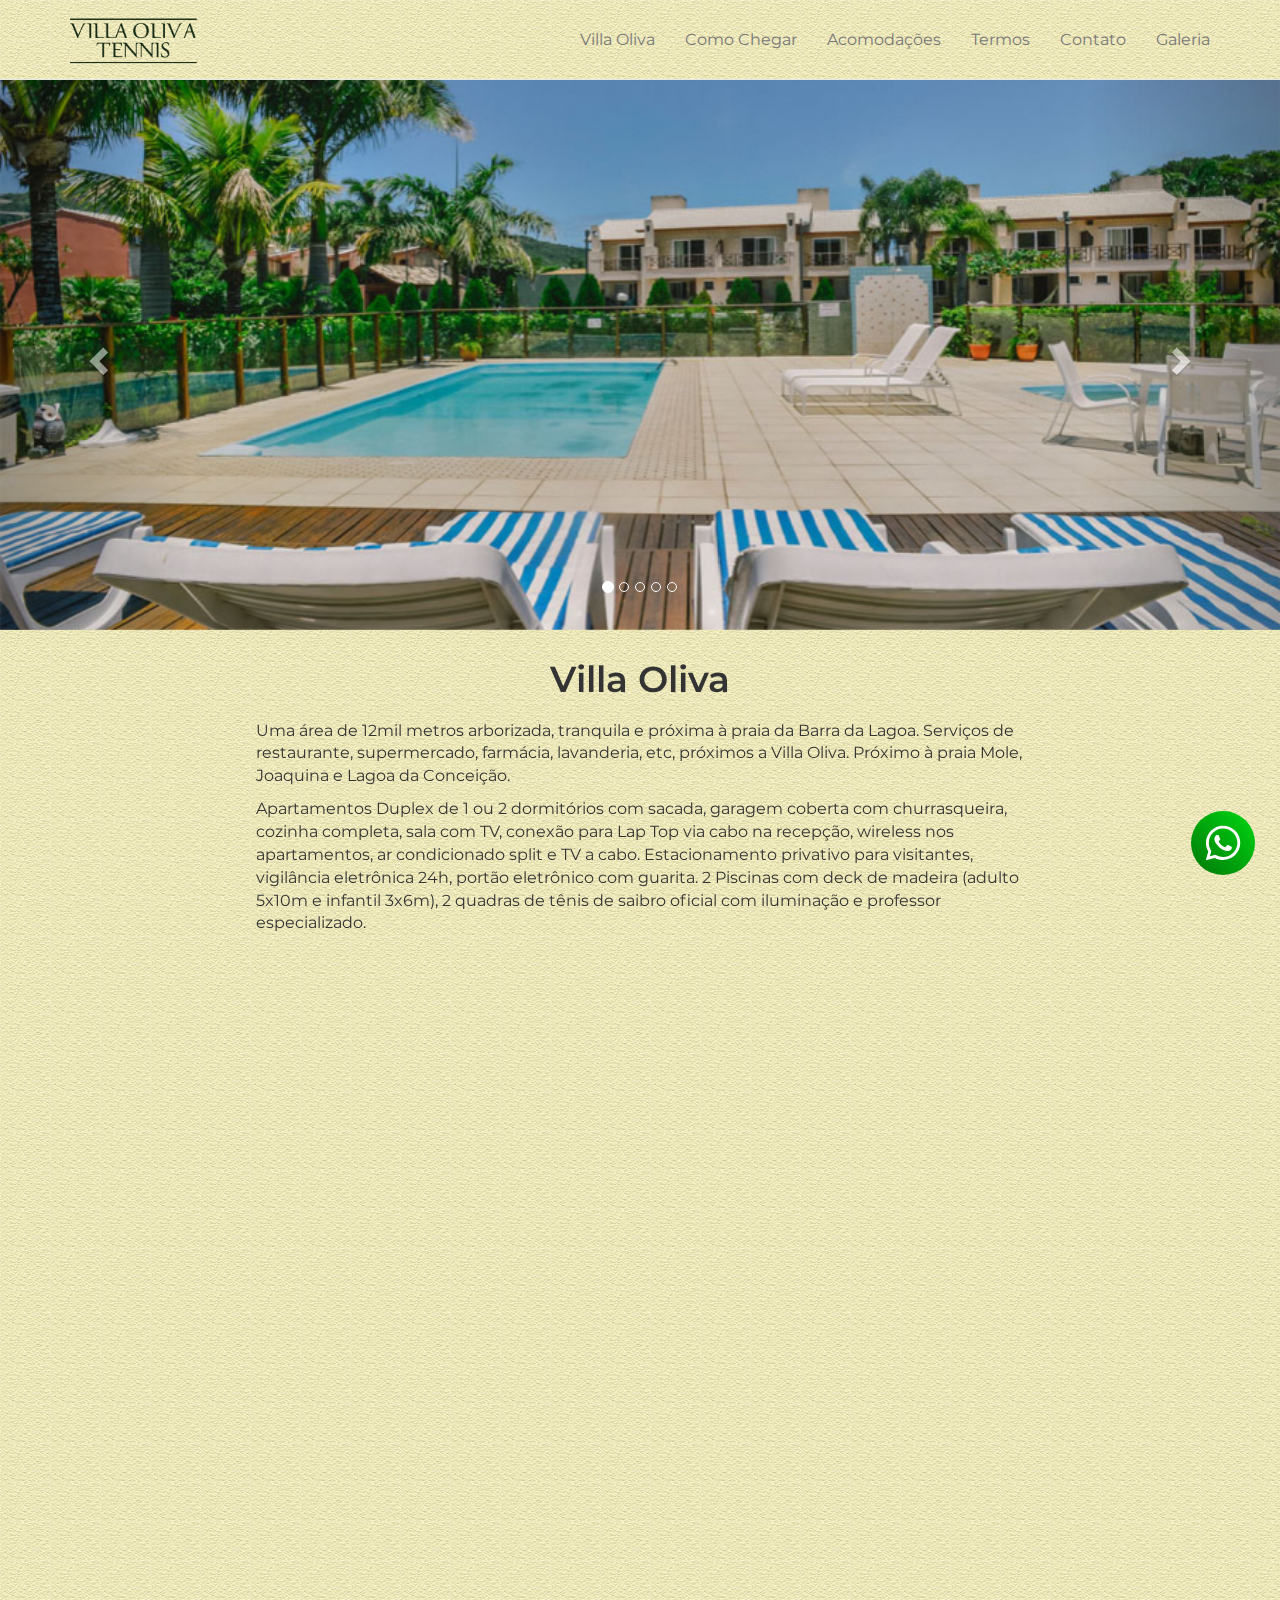
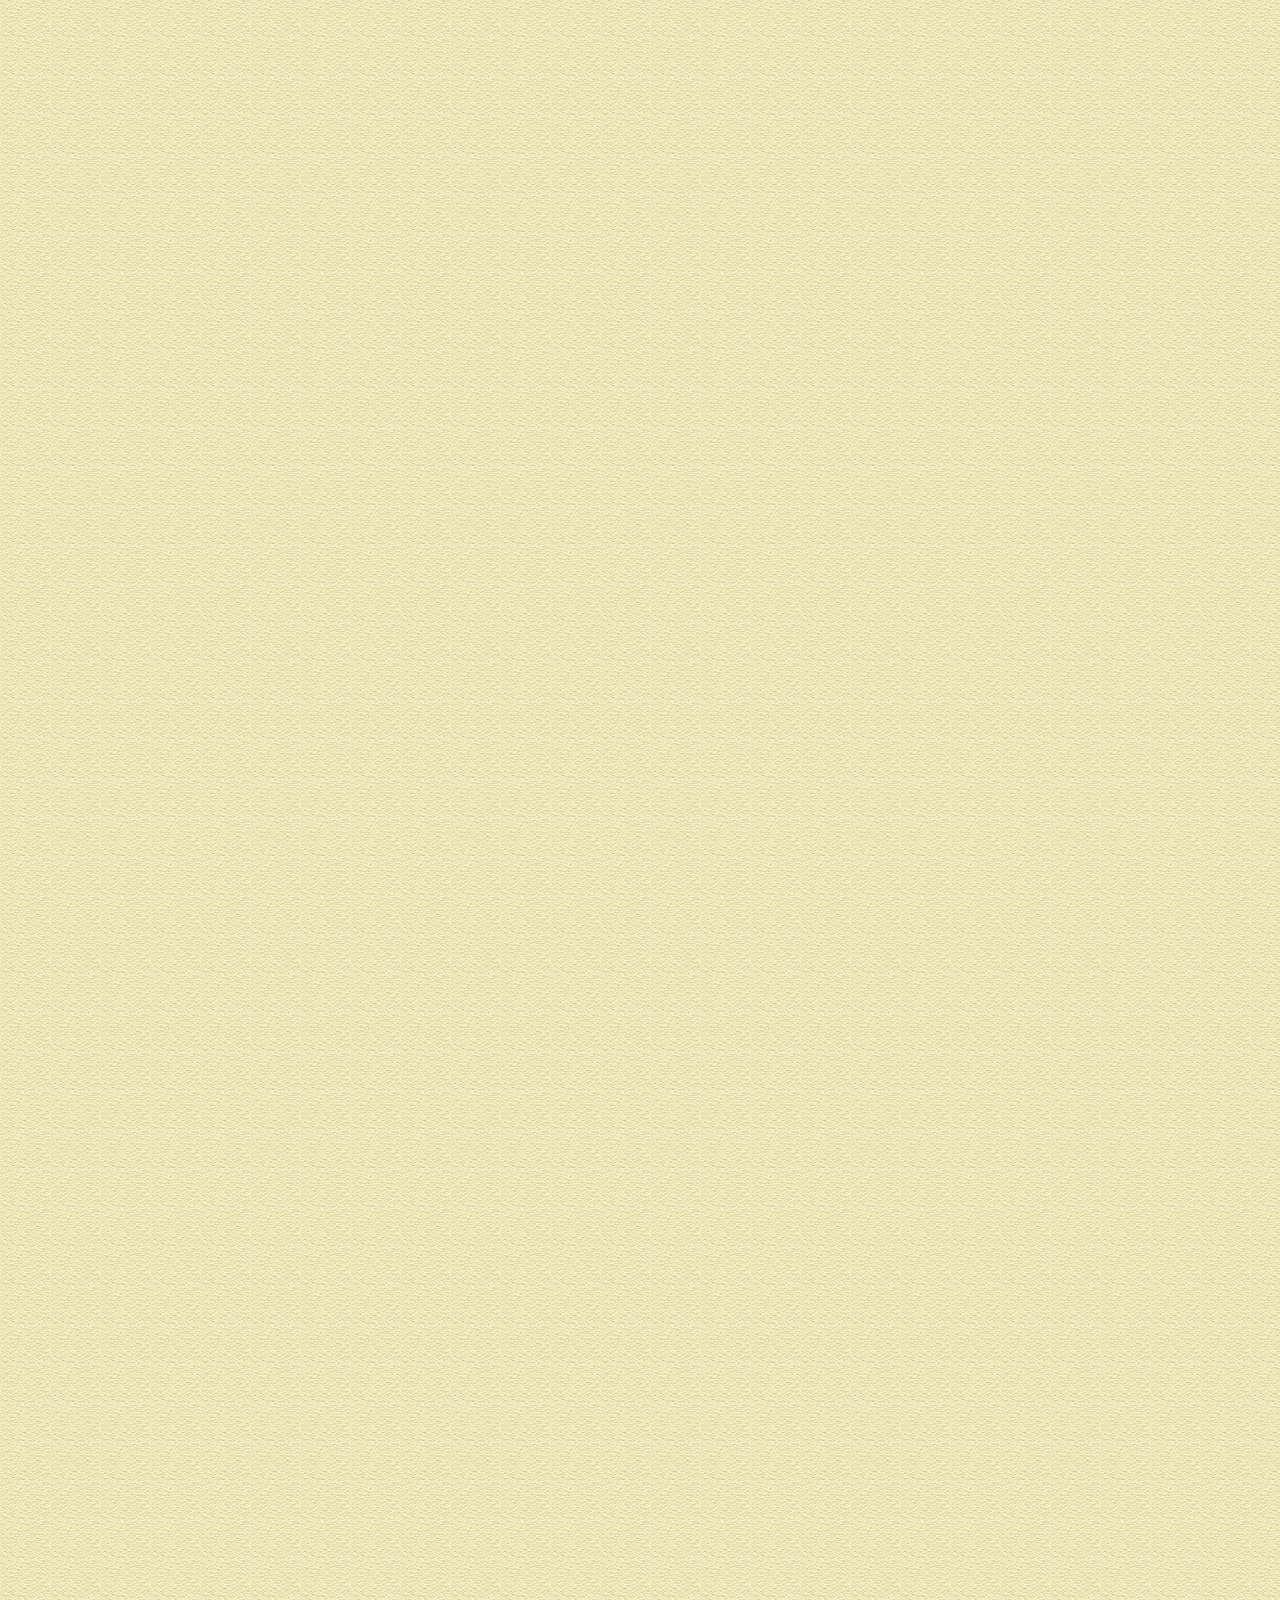
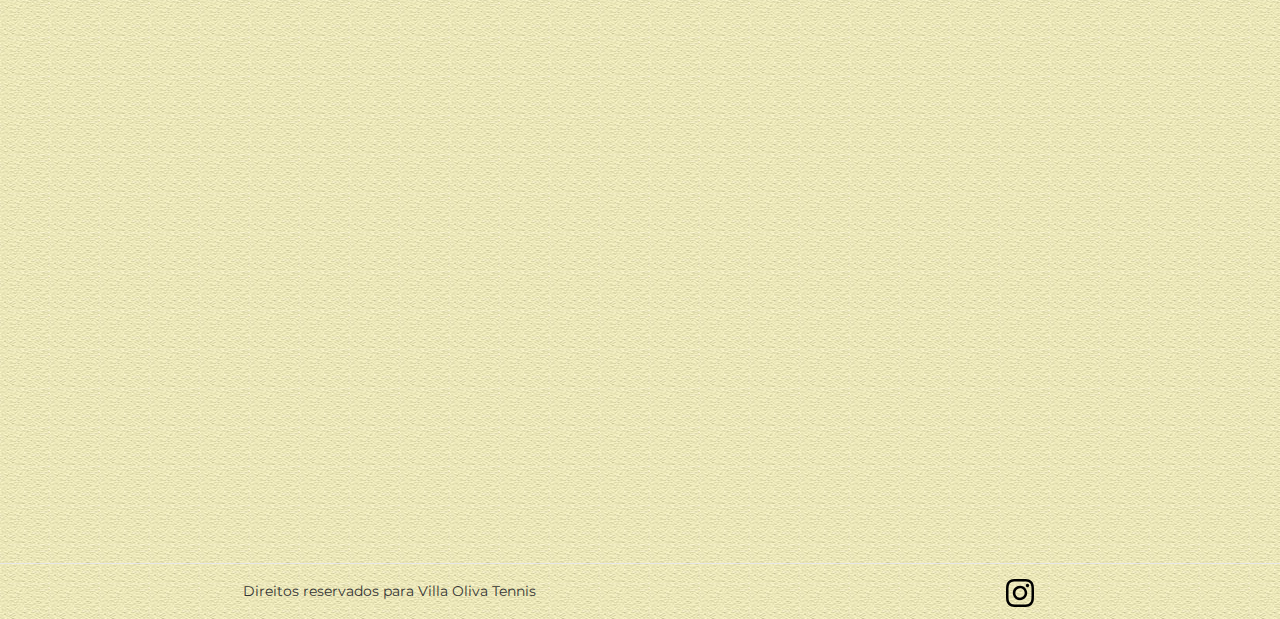
==== commit 31b036bd: "Adicionando algumas coisas, + ajustes" ====
--- a/index.html
+++ b/index.html
@@ -30,7 +30,7 @@
                         <li><a href="#acomodacoes">Acomodações</a></li>
                         <li><a href="#termos">Termos</a></li>
                         <li><a href="#contato">Contato</a></li>
-                        <li><a href="galeria/"></a></li>
+                        <li><a href="galeria/">Galeria</a></li>
                     </ul>
                 </nav>
             </div>
--- a/resources/css/style.css
+++ b/resources/css/style.css
@@ -62,9 +62,9 @@
     object-fit: cover; 
     object-position: center;
 }
-.carousel-content-fit2{
-    width: 430px;
-    height: 510px; 
+.carousel-content-fit3{
+    width: 906px;
+    height: 530px; 
     object-fit: cover; 
     object-position: center;
     
@@ -202,13 +202,6 @@
     .margin-footer{
         margin-bottom: 100px;
     }
-    .carousel-content-fit2{
-        width: 430px;
-        height: 470px; 
-        object-fit: cover; 
-        object-position: center;
-        
-    }
 }
 @media only screen and (max-width: 736px){
     .center2{
@@ -228,6 +221,12 @@
         width: 75%;
     }
 }
+@media only screen and (max-width: 450px){
+    iframe{
+        width: 100%;
+        height: 400px;
+    }
+}
 @media only screen and (max-width: 414px){
     .ul{
         text-align: left;
@@ -238,28 +237,8 @@
     .contato{
         width: 80%;
     }
-    .carousel-content-fit2{
-        width: 430px;
-        height: 500px; 
-        object-fit: cover; 
-        object-position: center;
-        
-    }
-}
-@media only screen and (max-width: 420px){
-    .carousel-content-fit2{
-        width: 390px;
-        height: 360px; 
-        object-fit: cover; 
-        object-position: center;
-        
-    }
 }
 @media only screen and (max-width: 290px){
-    iframe{
-        width: 290px;
-        height: 290px;
-    }
     .localizacao{
         width: 290px;
         height: auto;
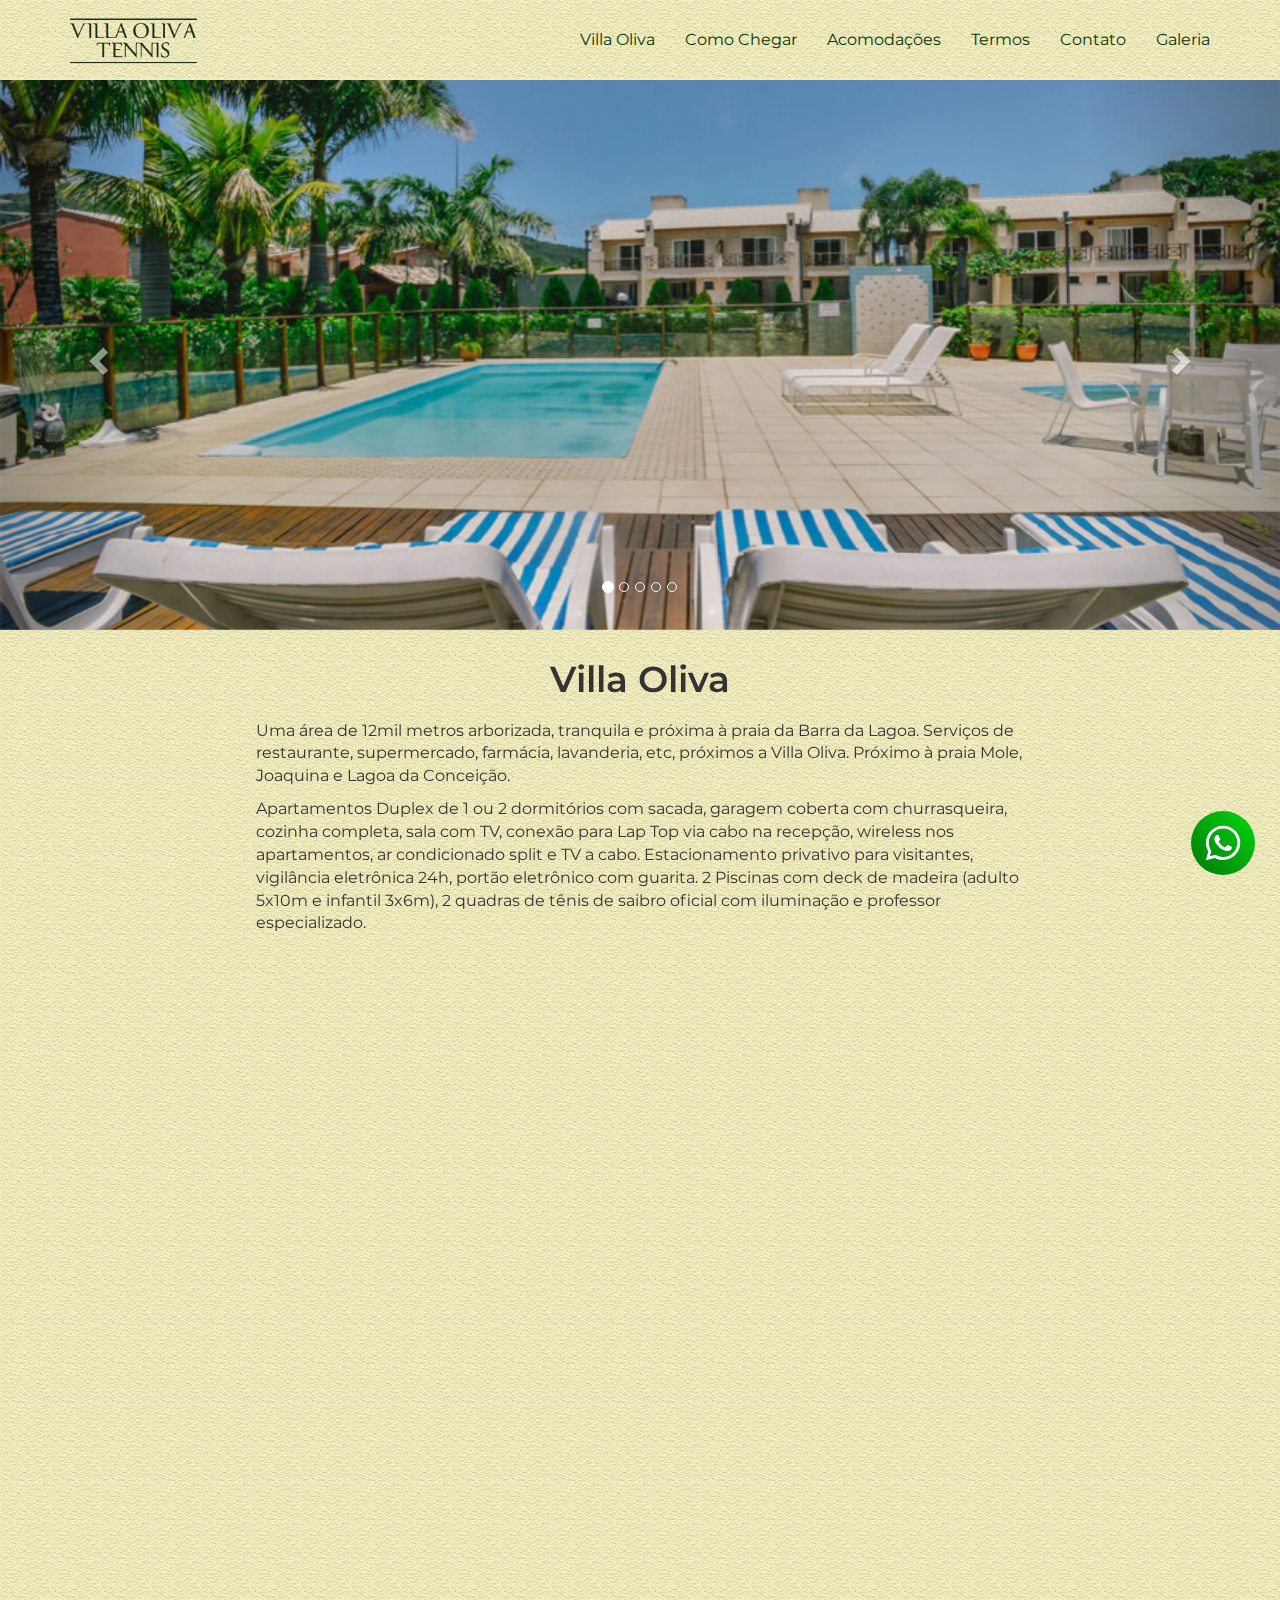
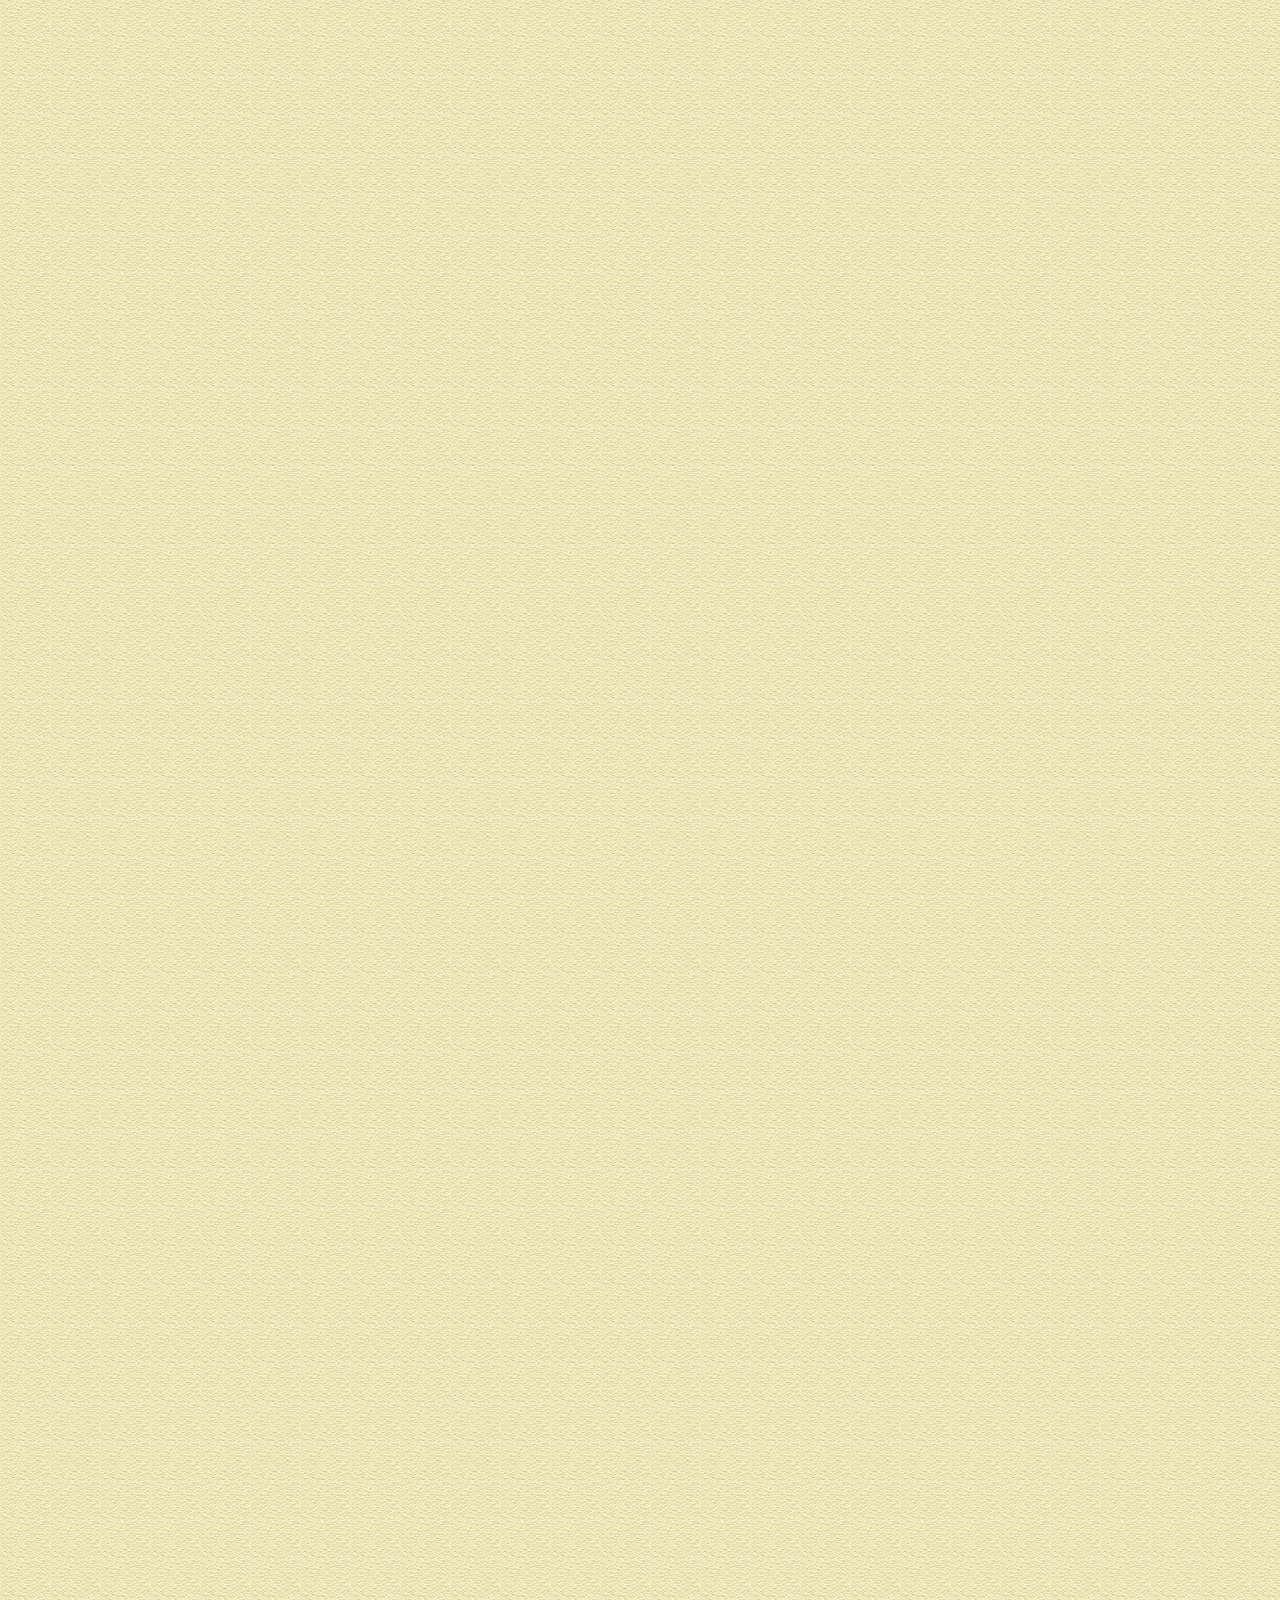
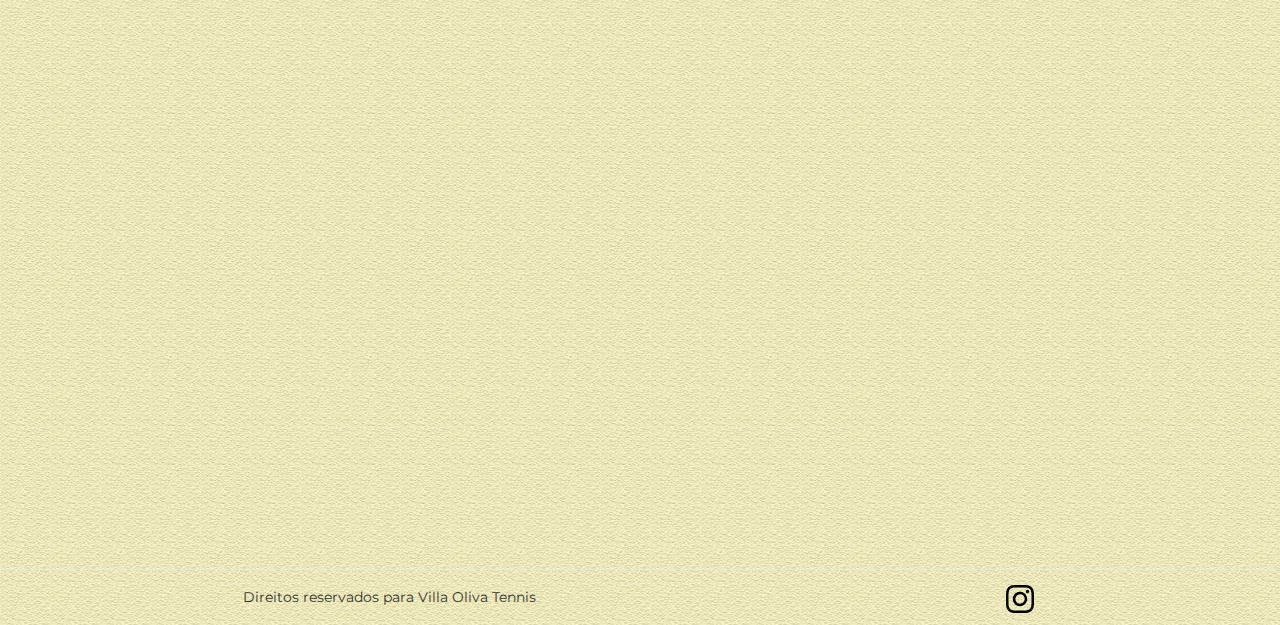
==== commit 4d9d61fb: "Inclusão do script de email + troca de cores no header" ====
--- a/index.html
+++ b/index.html
@@ -107,39 +107,39 @@
           <div data-aos="fade-down" id="acomodacoes">
             <span class="h1 bold center">Acomodações</span>
               <div class="acomodacoes">
-                <a href="acomodacoes/standart-1/">
+                <a href="acomodacoes/standard-1/">
                   <table class="table">
                     <tbody>
                       <tr>
-                        <td><img width="250px" src="resources/images/standart1-1.jpg"></td>
-                      </tr>
-                      <tr>
-                        <td><span class="h4 center">Standart 1</td>
-                      </tr>
-                    </tbody>
-                  </table>
-                </a>
-                <a href="acomodacoes/standart-2/">
+                        <td><img width="250px" src="resources/images/standard1-1.jpg"></td>
+                      </tr>
+                      <tr>
+                        <td><span class="h4 center">Standard 1</td>
+                      </tr>
+                    </tbody>
+                  </table>
+                </a>
+                <a href="acomodacoes/standard-2/">
                   <table class="table">
                     <tbody>
                       <tr>
-                        <td><img width="250px" src="resources/images/standart2-1.jpg"></td>
-                      </tr>
-                      <tr>
-                        <td><span class="h4 center">Standart 2</td>
+                        <td><img width="250px" src="resources/images/standard2-1.jpg"></td>
+                      </tr>
+                      <tr>
+                        <td><span class="h4 center">Standard 2</td>
                       </tr>
                     </tbody>
                   </table>
                 </a>
               <div class="acomodacoes">
-                <a href="acomodacoes/standart-premium/">
+                <a href="acomodacoes/standard-premium/">
                  <table class="table">
                     <tbody>
                       <tr>
-                        <td><img width="250px" src="resources/images/standartpremium-1.jpg"></td>
-                      </tr>
-                      <tr>
-                        <td><span class="h4 center">Standart Premium</td>
+                        <td><img width="250px" src="resources/images/standardpremium-1.jpg"></td>
+                      </tr>
+                      <tr>
+                        <td><span class="h4 center">Standard Premium</td>
                       </tr>
                     </tbody>
                   </table>
@@ -198,19 +198,21 @@
             </section>
             <section class="center">
               <div class="contato">
-                <div class="center blankspace">
-                  <input name="link" class="form-control input-lg" type="text" placeholder="Seu email:">
-                </div>
-                <div class="center blankspace">
-                  <input name="link" class="form-control input-lg" type="text" placeholder="Seu nome:">
-                </div>
-                <div class="center blankspace">
-                  <textarea class="form-control input-lg" rows="4" placeholder="Mensagem:"></textarea>
+              <form action="contact-form.php" method="POST">
+                <div class="center blankspace">
+                  <input id="email-contato" name="email-contato" class="form-control input-lg" type="text" placeholder="Seu email:">
+                </div>
+                <div class="center blankspace">
+                  <input id="nome-contato" name="nome-contato" class="form-control input-lg" type="text" placeholder="Seu nome:">
+                </div>
+                <div class="center blankspace">
+                  <textarea id="mensagem-contato" name="mensagem-contato" class="form-control input-lg" rows="4" placeholder="Mensagem:"></textarea>
                 </div>
                 <div class="margin-bottom"></div>
                 <div class="center blankspace">
-                  <button class="btn btn-success btn-lg">Enviar</button>
-                </div>
+                  <button type="submit" class="btn btn-success btn-lg">Enviar</button>
+                </div>
+              </form>
                 <div class="margin-bottom"></div>
                 <div class="center blankspace">
                   <div>
--- a/resources/css/style.css
+++ b/resources/css/style.css
@@ -7,7 +7,7 @@
 	padding-top: 80px;
 }
 iframe{
-    width: 450px;
+    width: 100%;
     height: 450px;
 }
 .navbar{
@@ -78,7 +78,7 @@
     top: 40%;
 }
 .localizacao{
-    width: 450px;
+    width: 100%;
     height: 450px;
 }
 .acomodacoes{
@@ -125,6 +125,19 @@
 .margin-footer{
     margin-bottom: 0px;
 }
+.galeria-content{
+	display: flex;
+	justify-content: center;
+	flex-wrap: wrap;
+}
+.galeria-thumb{
+	width: 360px;
+	height: 360px;
+	margin: 10px;
+	border-radius: 5px;
+    object-fit: cover; 
+    object-position: center;
+}
 @media only screen and (max-width: 991px){
     .carousel-content-fit{
         width: 100%;
@@ -237,10 +250,26 @@
     .contato{
         width: 80%;
     }
+    .galeria-thumb{
+        width: 300px;
+        height: 300px;
+        margin: 5px;
+        border-radius: 5px;
+        object-fit: cover; 
+        object-position: center;
+    }
 }
 @media only screen and (max-width: 290px){
     .localizacao{
         width: 290px;
         height: auto;
     }
+    .galeria-thumb{
+        width: 280px;
+        height: 280px;
+        margin: 5px;
+        border-radius: 5px;
+        object-fit: cover; 
+        object-position: center;
+    }
 }